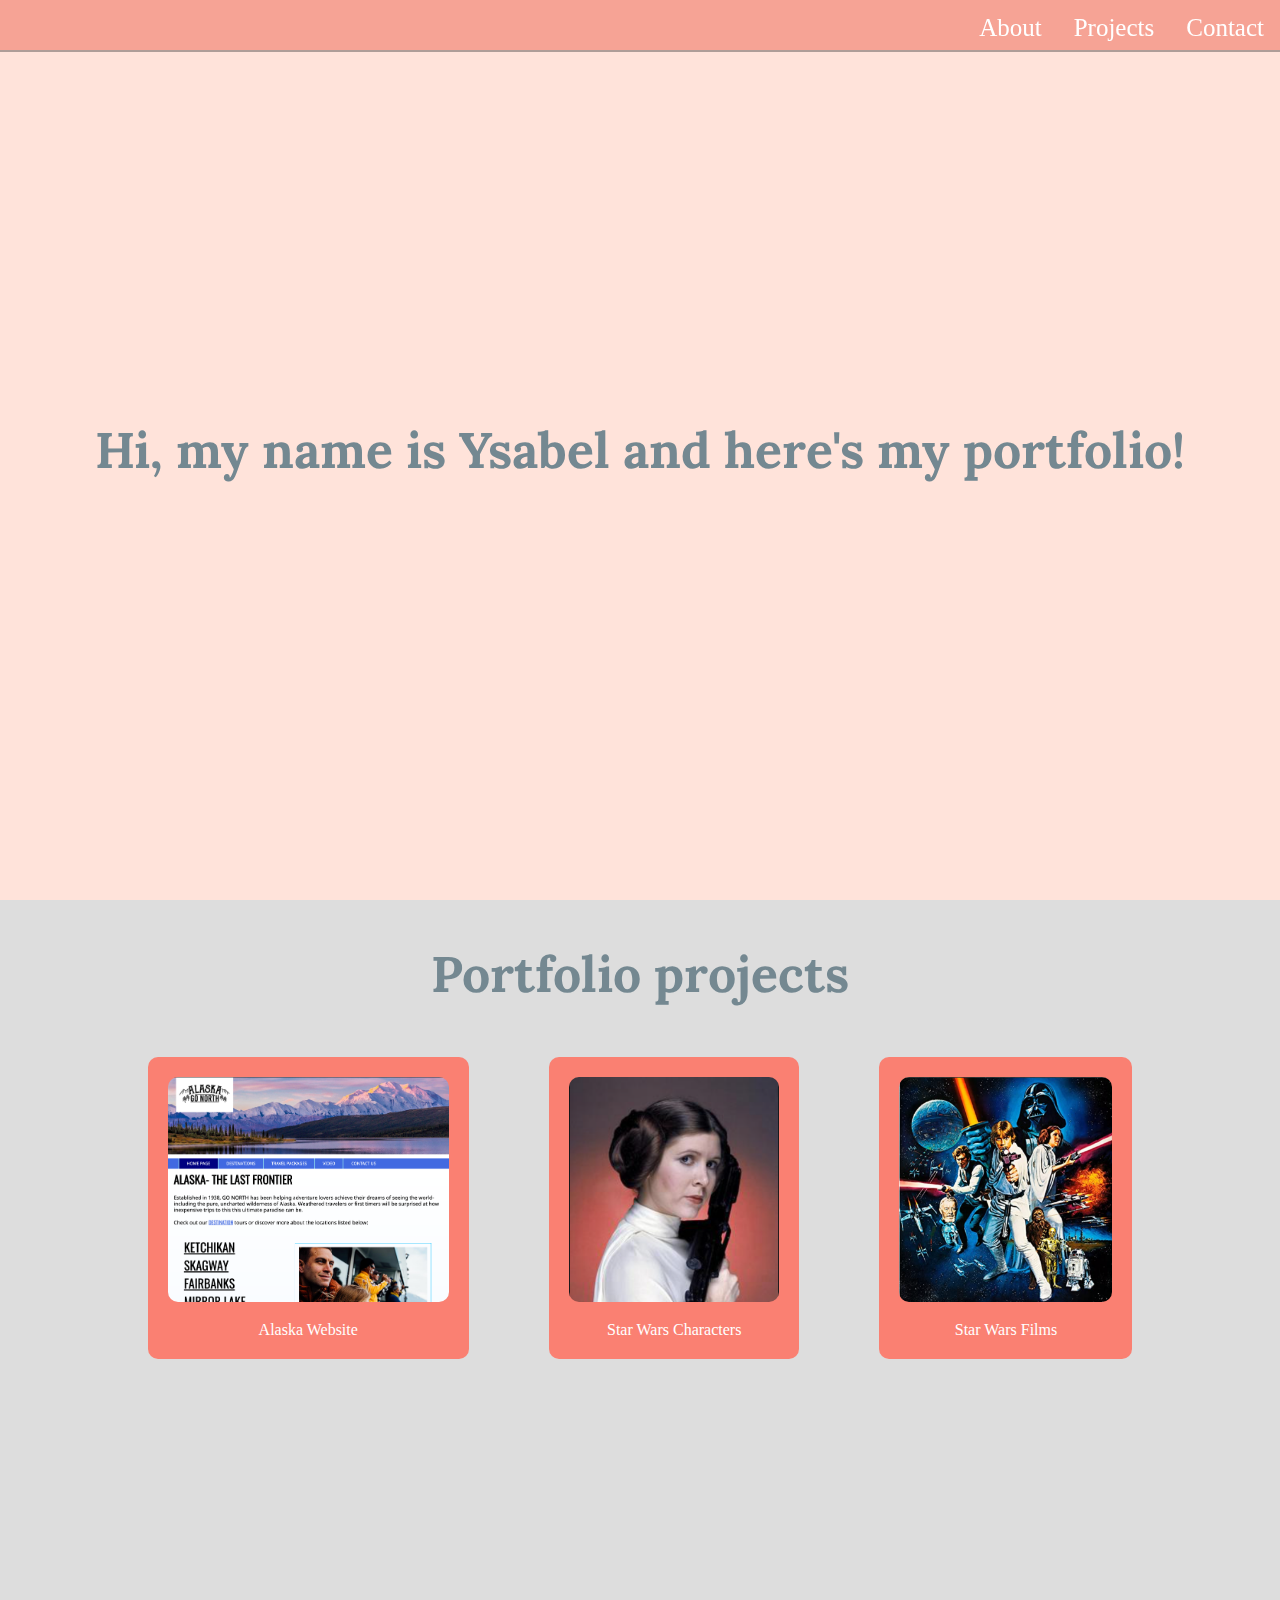
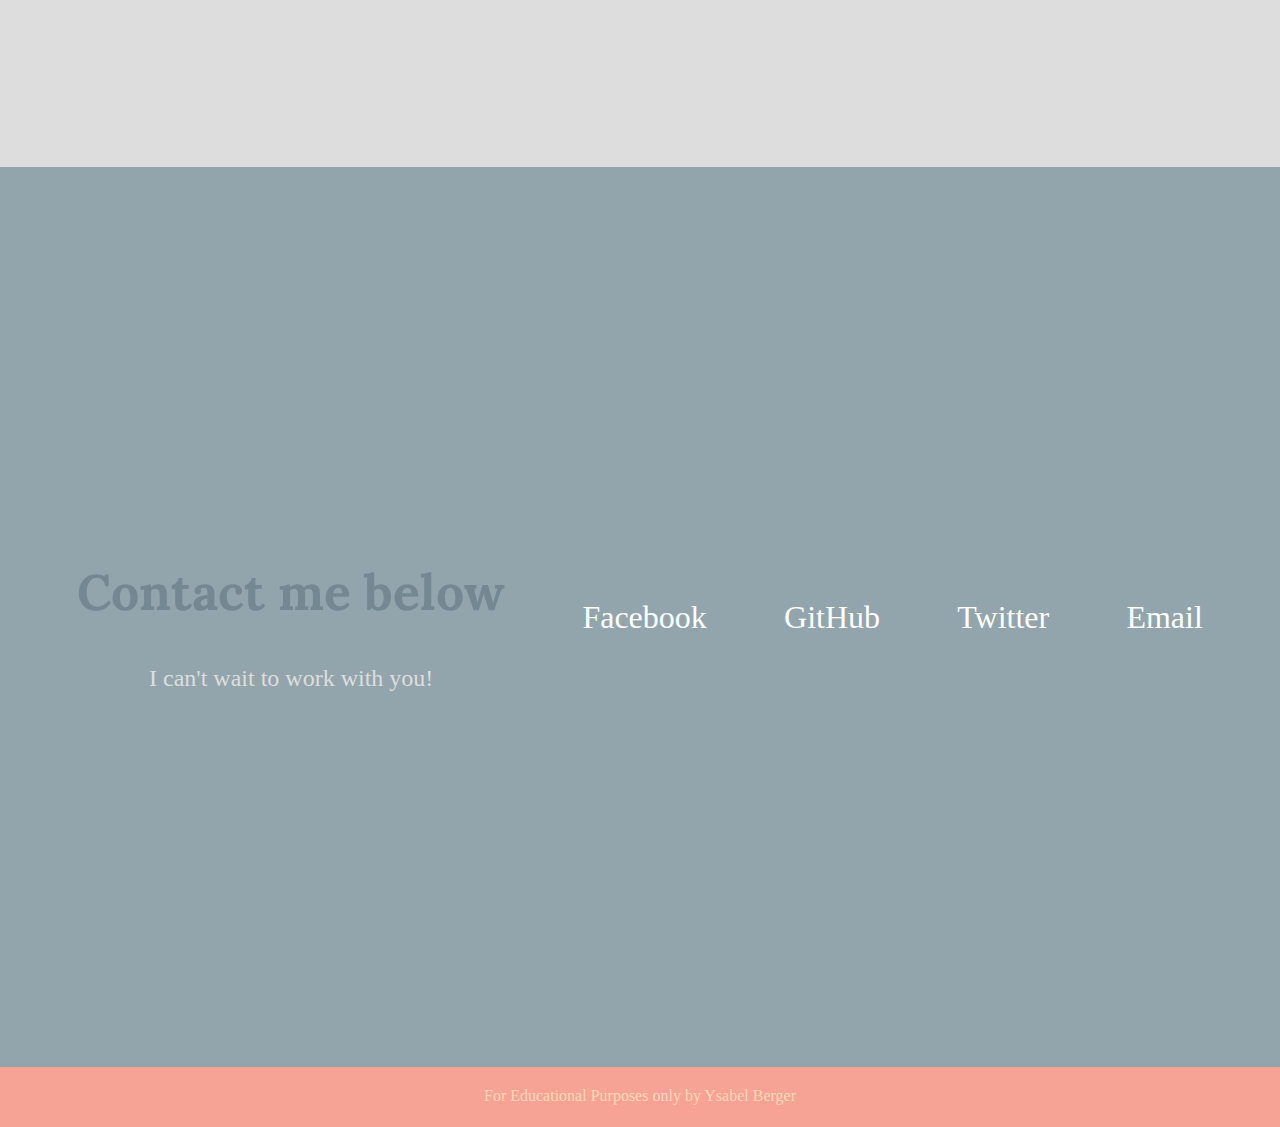
==== index.html @ 7f7188ee "commit" ====
<!DOCTYPE html>
<html lang="eng">
<head>
    <meta charset="UTF-8">
    <meta name="viewport" content="width-device-width, initial-scale=1.0">
    <title>Ysa's Personal Portfolio</title>
    <link rel="stylesheet" href="index.css">
    <link href="https://fonts.googleapis.com/css2?family=Lora:ital,wght@1,600&display=swap" rel="stylesheet">

  </head>
<body>
    <nav>
        <div id="navbar">
            <a href="#welcome-section">About</a>
            <a href="#port">Projects</a>
            <a href="#contactme">Contact</a>
          </div>
        </nav>
          
          <section id="welcome-section">
            <h1>Hi, my name is Ysabel and here's my portfolio!</h1>
          </section>

        <section id="port"><h2>Portfolio projects</h2></section>
          <div class="proj">
          <div><figure><a href="http://ysadesigns.com/index.html" target="_blank"><img src="/images/alaska.png"></a><figcaption>Alaska Website</figcaption></figure></div>
            <div><figure><a href="/star-wars-characters/char.html" target="_blank"><img src="/images/leia.png"></a><figcaption>Star Wars Characters</figcaption>
           </figure></div>
            <div><figure><a href="/star-wars-films/fil.html" target="_blank"><img src="/images/mov.png"></a><figcaption>Star Wars Films</figcaption> 
            </figure></div>
        </div>
          
<section id="contact" class="contact-section">
  <div class="contact" id="contactme">
    <div>
      <h2>Contact me below</h2>
      <p>I can't wait to work with you!</p>
    </div>
    <a
      href="https://facebook.com/freecodecamp"
      target="_blank"
      class="btn contact-details"
      ><i class="fab fa-facebook-square"></i>Facebook</a
    >
    <a
    href="https://github.com/ysaberger" target="_blank" id="profile-link"
      class="btn contact-details"
      >GitHub</a
    >
    <a
      href="https://twitter.com/freecodecamp"
      target="_blank"
      class="btn contact-details"
      >Twitter</a
    >
    <a href="mailto:example@example.com" class="btn contact-details"
      > Email</a
    >
  </div>
</section>
</body>
<footer>For Educational Purposes only by Ysabel Berger</footer>
</html>
---- index.css ----
html {
  scroll-behavior: smooth;
}
/* viewport */
@media (max-width: 75em) {
  html {
    font-size: 60%;
  }
}
/* 980px / 16px = 61.25em */
@media (max-width: 61.25em) {
  html {
    font-size: 58%;
  }
}
/* 460px / 16px = 28.75em */
@media (max-width: 28.75em) {
  html {
    font-size: 55%;
  }
}
/* navbar jazz */
#navbar {
    background-color: #F6A395;
    display: flex;
    justify-content: flex-end;
    z-index:1;
    box-shadow: 0 2px 0 rgba(53, 53, 53, 0.4);
    width: 100%;
    height:50px;
    position: fixed;
   top: 0px;
   padding-right: 3em;
  }
  
  #navbar a {
    color: #ffff;
    padding: 14px 16px;
    text-decoration: none;
    font-size: 25px;
  font-family: Montserrat;
  }
  
  #navbar a:hover {
    background-color: #ddd;
    color: #748891;
  }
  
  /* body */
  body {
    background-color: #FFE3DA;
  font-family: Montserrat;
  }
  

  h1, h2 {
  font-family: 'Lora', serif;
  font-size: 50px;
  color: #748891;
  text-align: center;
  }
  
  h3 {
    font-family: 'Lora', serif;
    font-size: 50px;
    color: antiquewhite;
    text-align: center;
  }
   /* welcome section */
   #welcome-section {
    display: flex;
    justify-content: center;
    align-items: center;
    flex-wrap: wrap;
    width: 100%;
    height: 100vh;
  }

  #port {
    display: flex;
    flex-direction: row;
    background-color: #ddd;
    justify-content: center;
  }
  
  body { 
  padding: 0px;
  margin: 0px;
  }
  
  p {
    text-align: center;
    font-size: 1.5em;
  }

  .proj{
  display: flex;
  flex-direction: row;
  background-color: #ddd;
  justify-content: center;
  width: 100%;
  height: 80vh;
  }

  
  figure {
    background: salmon;
    padding: 20px;
    margin: 10px 40px 10px 40px;
    border-radius: 10px;
  }

  img {
   height: 25vh;
   border-radius: 10px;
   justify-content: center;
  }
  
    figcaption {
    max-width: 400px;
    text-align: center;
    color: white;
    padding-top: 15px;
    position: relative;
    }
  
    /* might use later 
       top: -20px;
       */

  /* contact section */
  .contact {
    display: flex;
    justify-content: space-evenly;
    align-items: center;
    width: 100%;
    height: 100vh;
    flex-wrap: wrap;
  background-color: #93A5AC;
  color: #ddd;
  font-family: Montserrat;
  }
  
  #contactme a {
    font-size: 2rem;
    /* text-shadow: 2px 2px 1px #1f1f1f; */
    transition: transform 0.3s ease-out;
    text-decoration: none;
    color:white
  }
  
  #contactme a:hover {
    transform: translateY(8px);
  }
  
  /* footer */
  footer {
  background-color: #F6A395;
    color: #ffd7b9;
    text-align: center;
    padding-top: 20px;
    height: 40px;
    }
    
    footer p {
    font-size: .8em;}
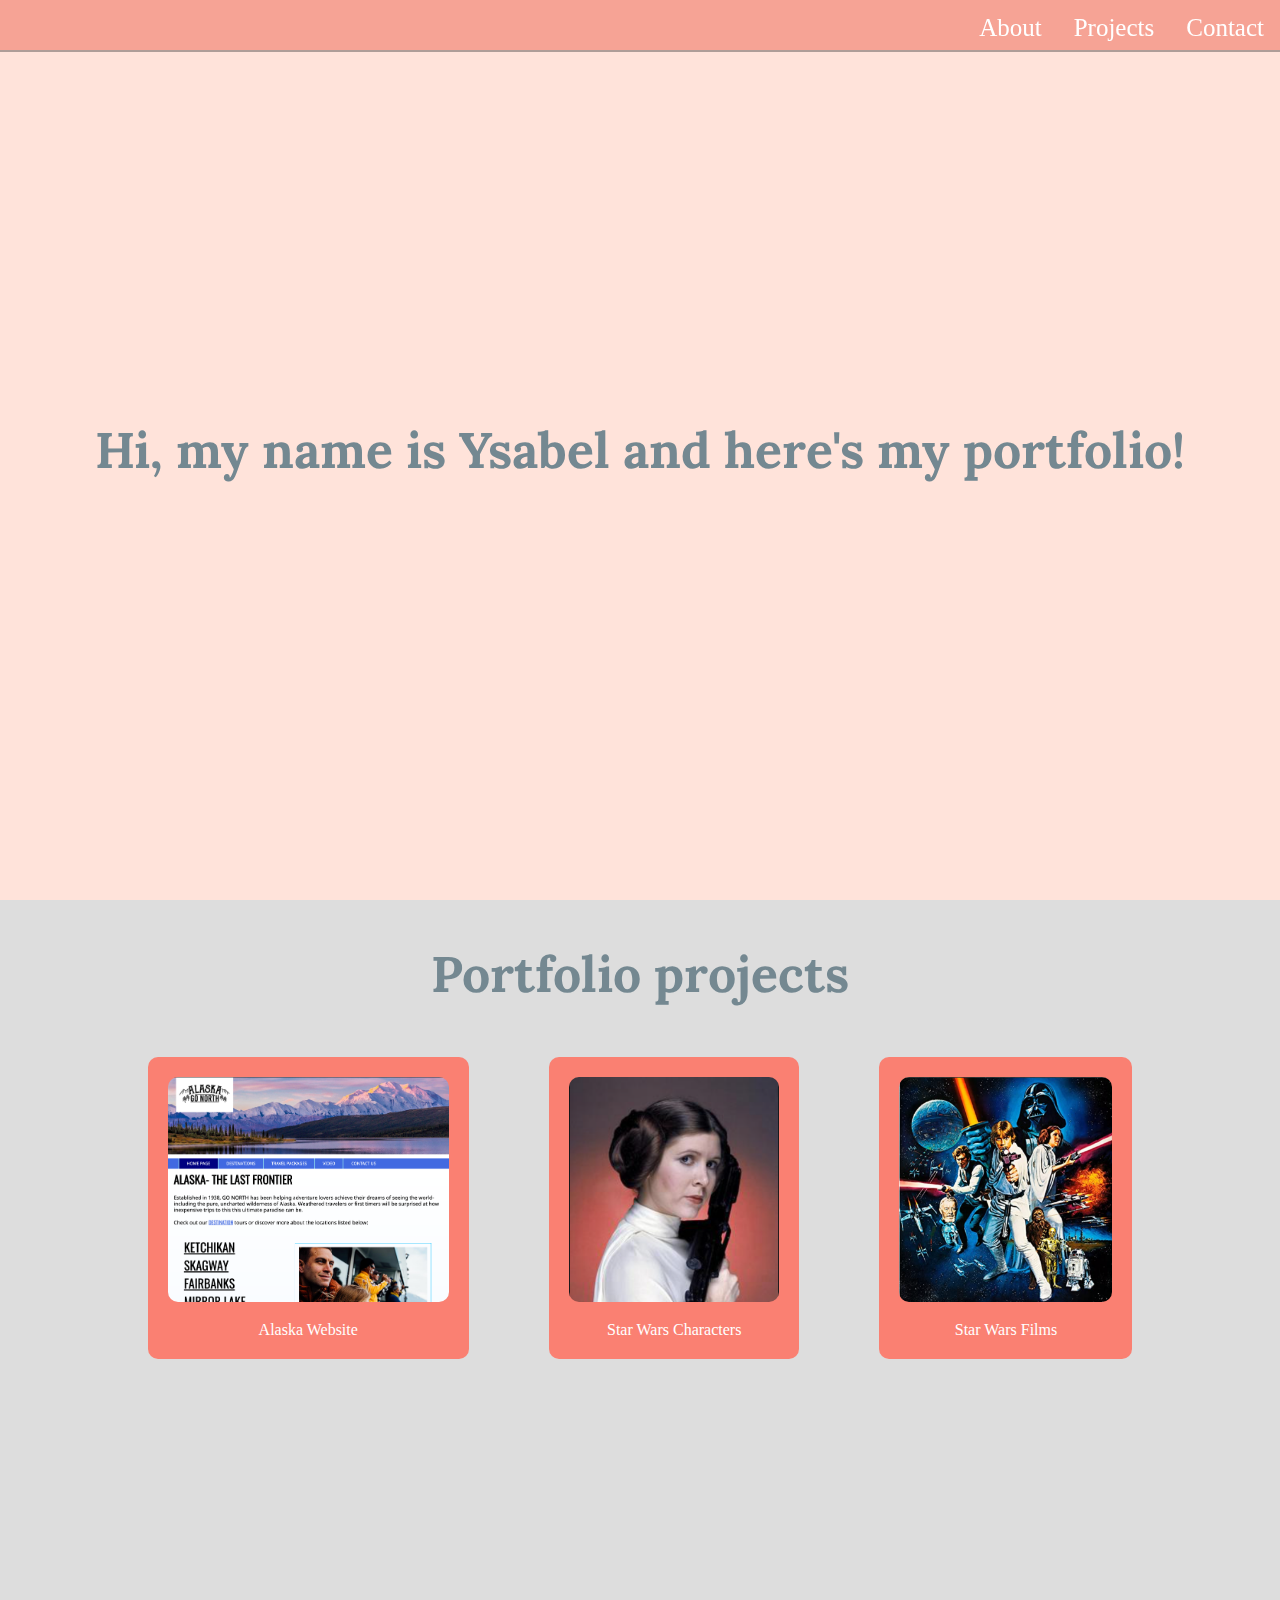
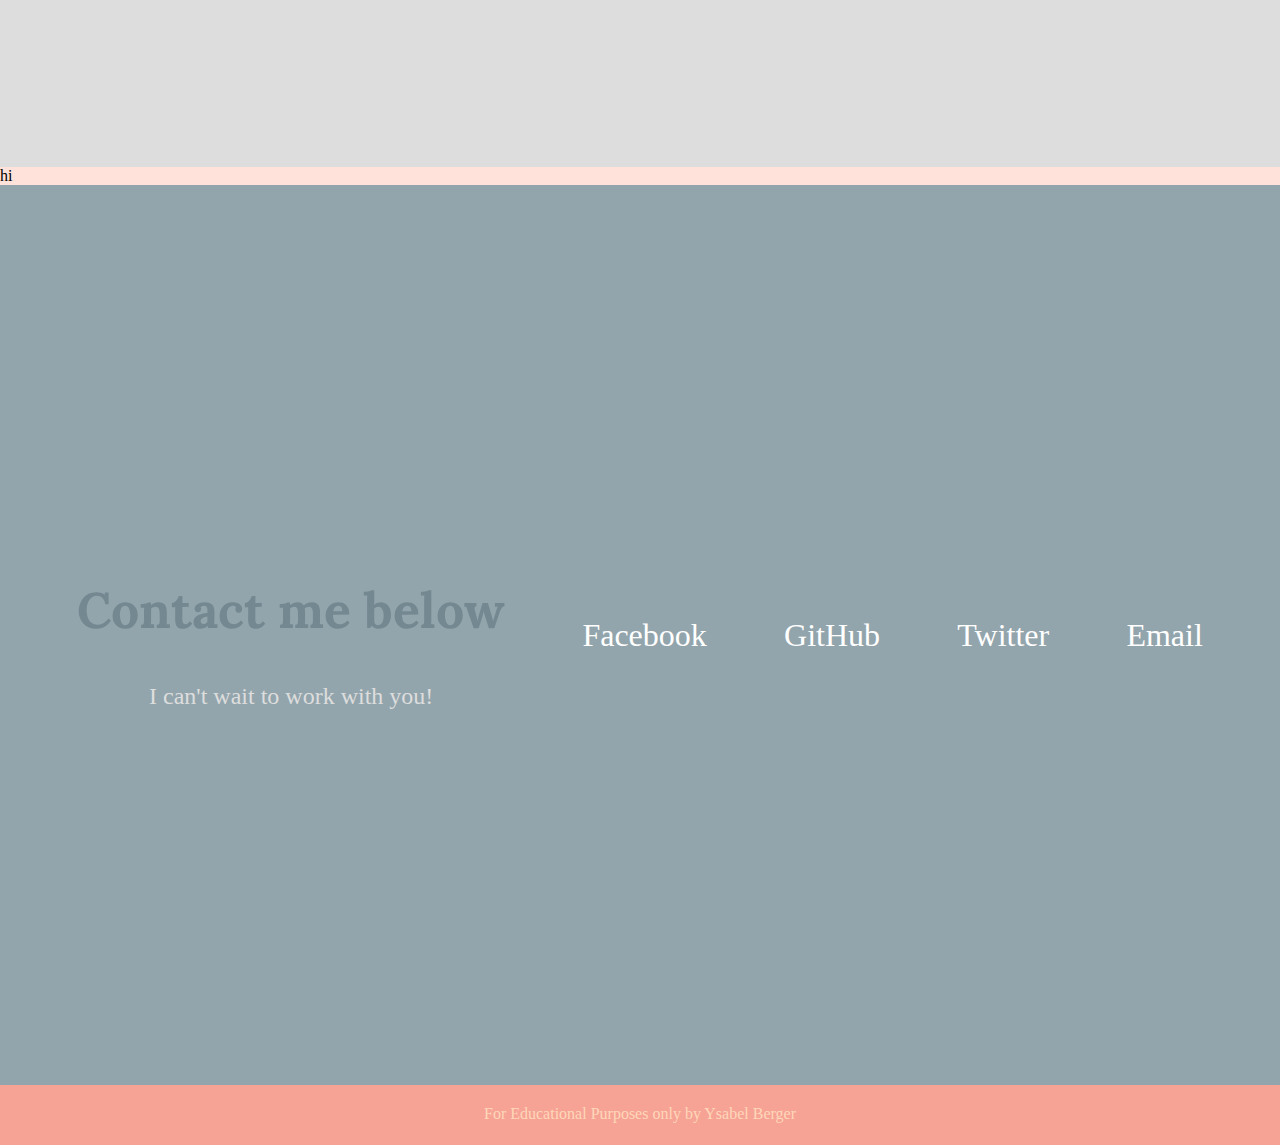
==== commit 7caf075a: "commit" ====
--- a/index.html
+++ b/index.html
@@ -28,8 +28,8 @@
            </figure></div>
             <div><figure><a href="/star-wars-films/fil.html" target="_blank"><img src="/images/mov.png"></a><figcaption>Star Wars Films</figcaption> 
             </figure></div>
-        </div>
-          
+          </div>
+          <div>hi</div>
 <section id="contact" class="contact-section">
   <div class="contact" id="contactme">
     <div>
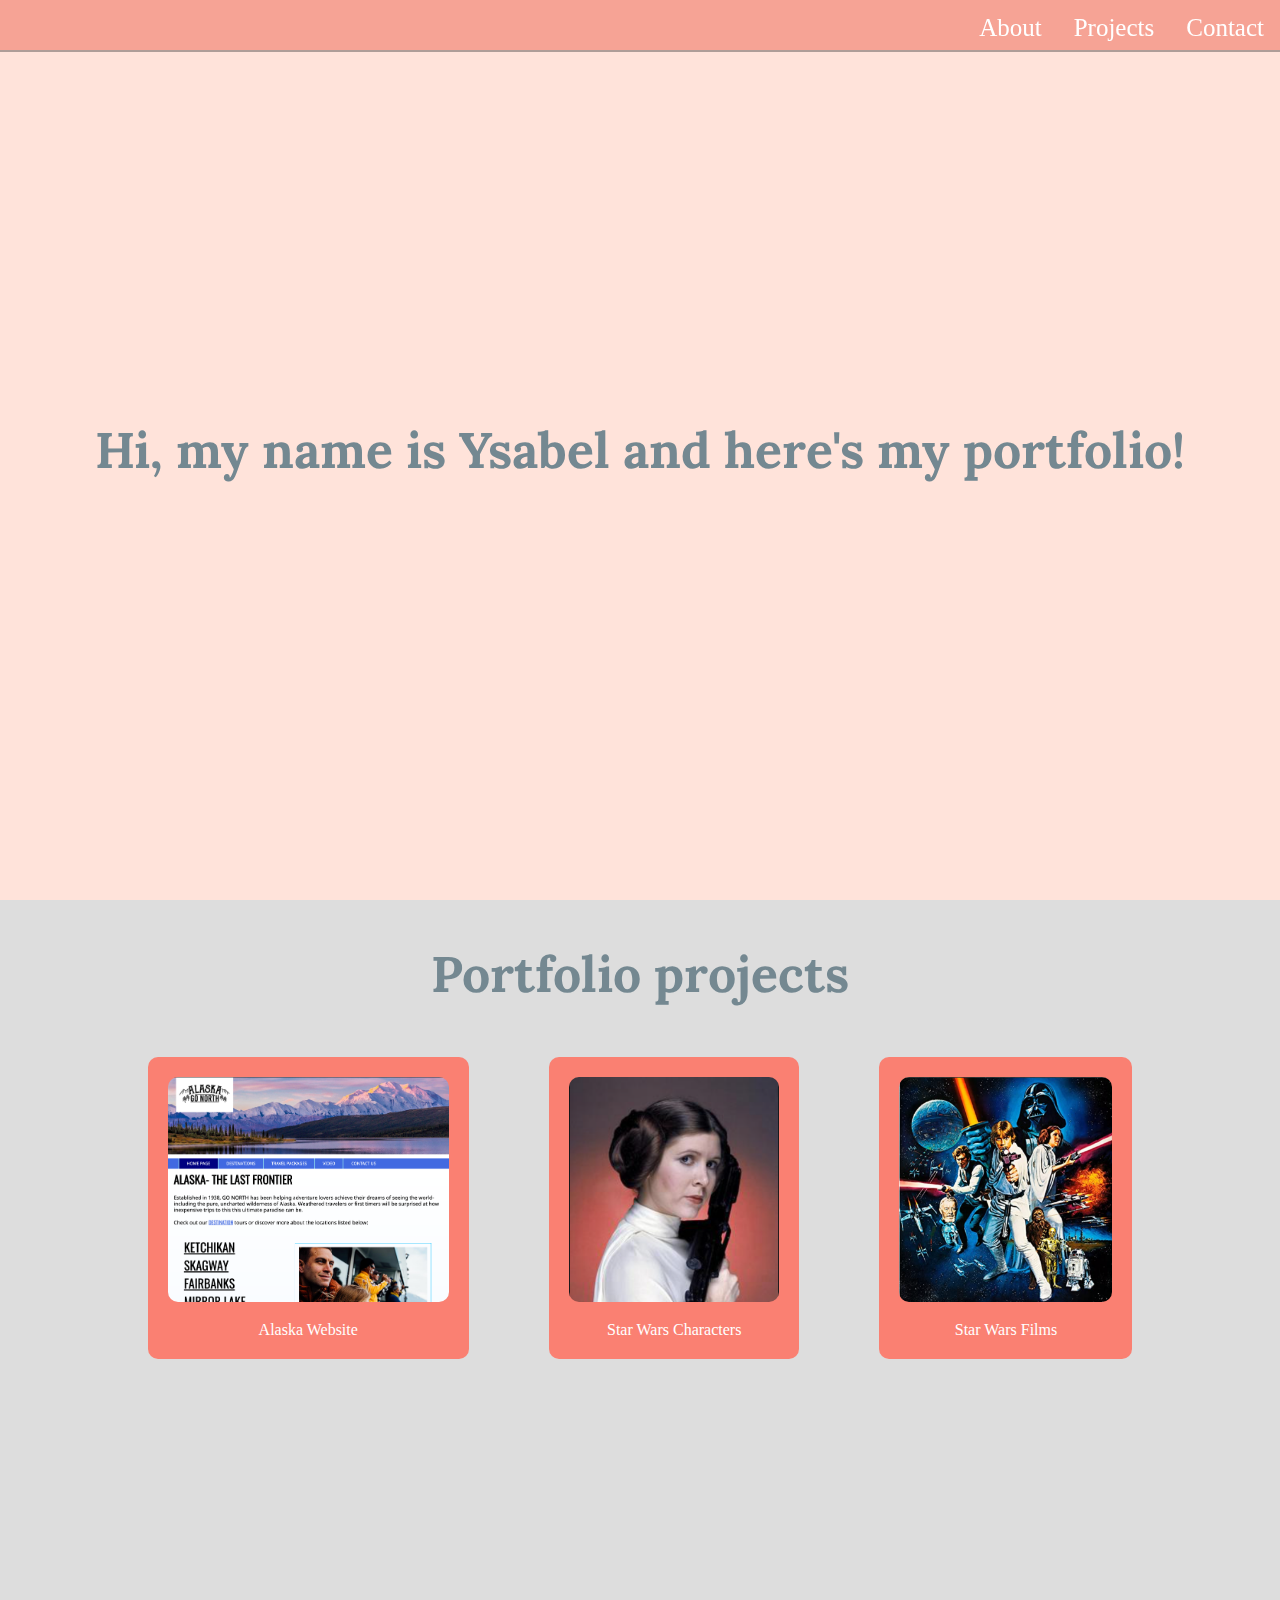
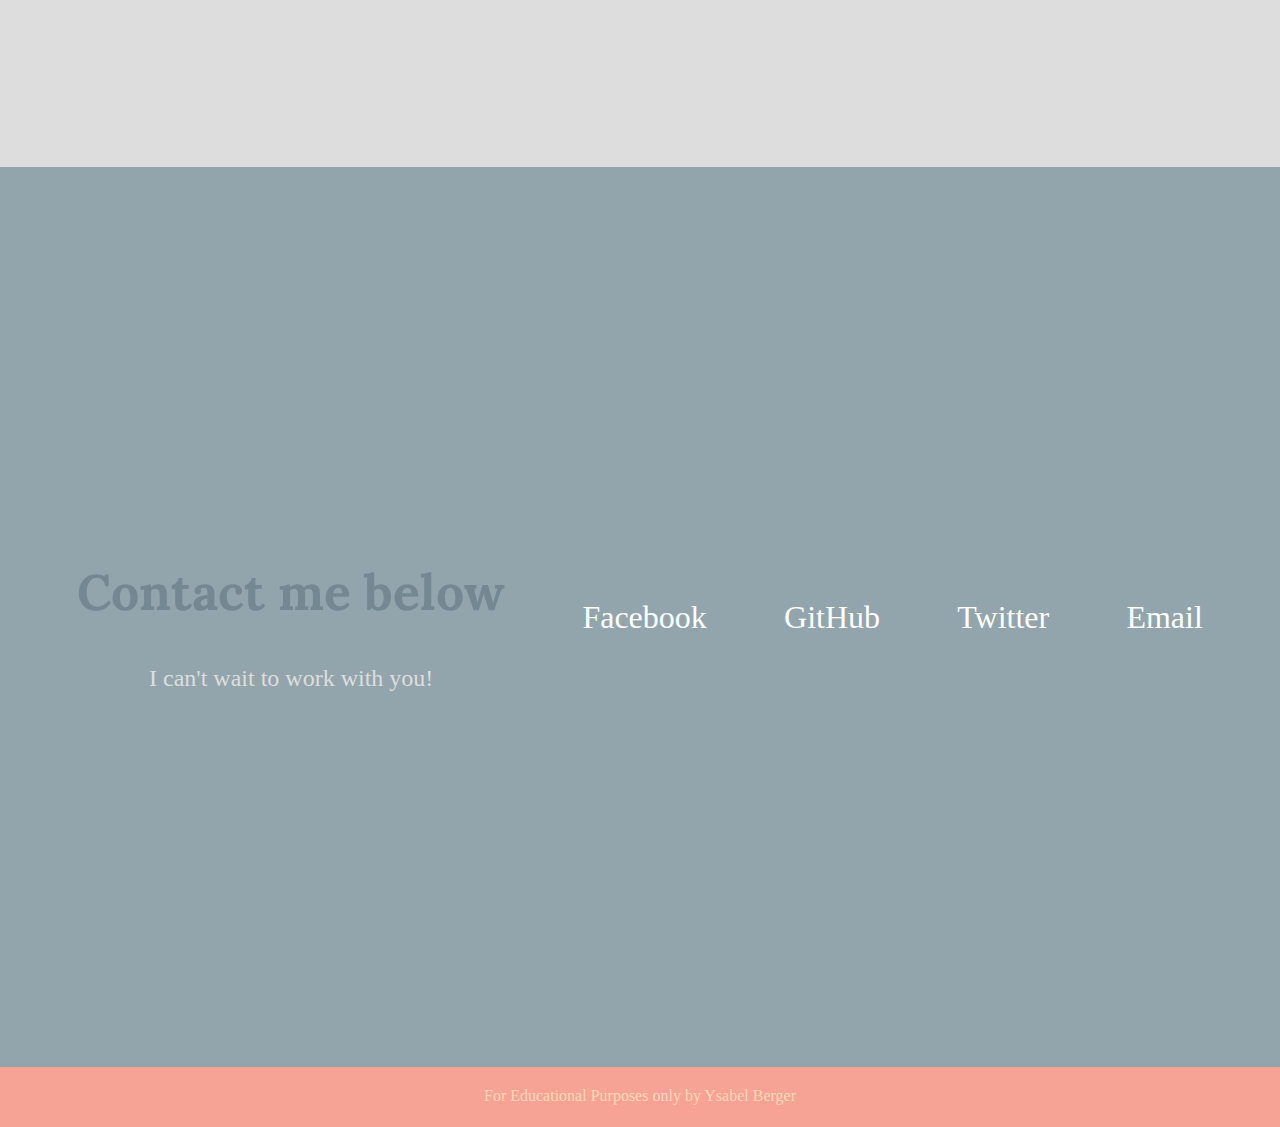
==== commit c3b382b9: "commit" ====
--- a/index.html
+++ b/index.html
@@ -29,7 +29,6 @@
             <div><figure><a href="/star-wars-films/fil.html" target="_blank"><img src="/images/mov.png"></a><figcaption>Star Wars Films</figcaption> 
             </figure></div>
           </div>
-          <div>hi</div>
 <section id="contact" class="contact-section">
   <div class="contact" id="contactme">
     <div>
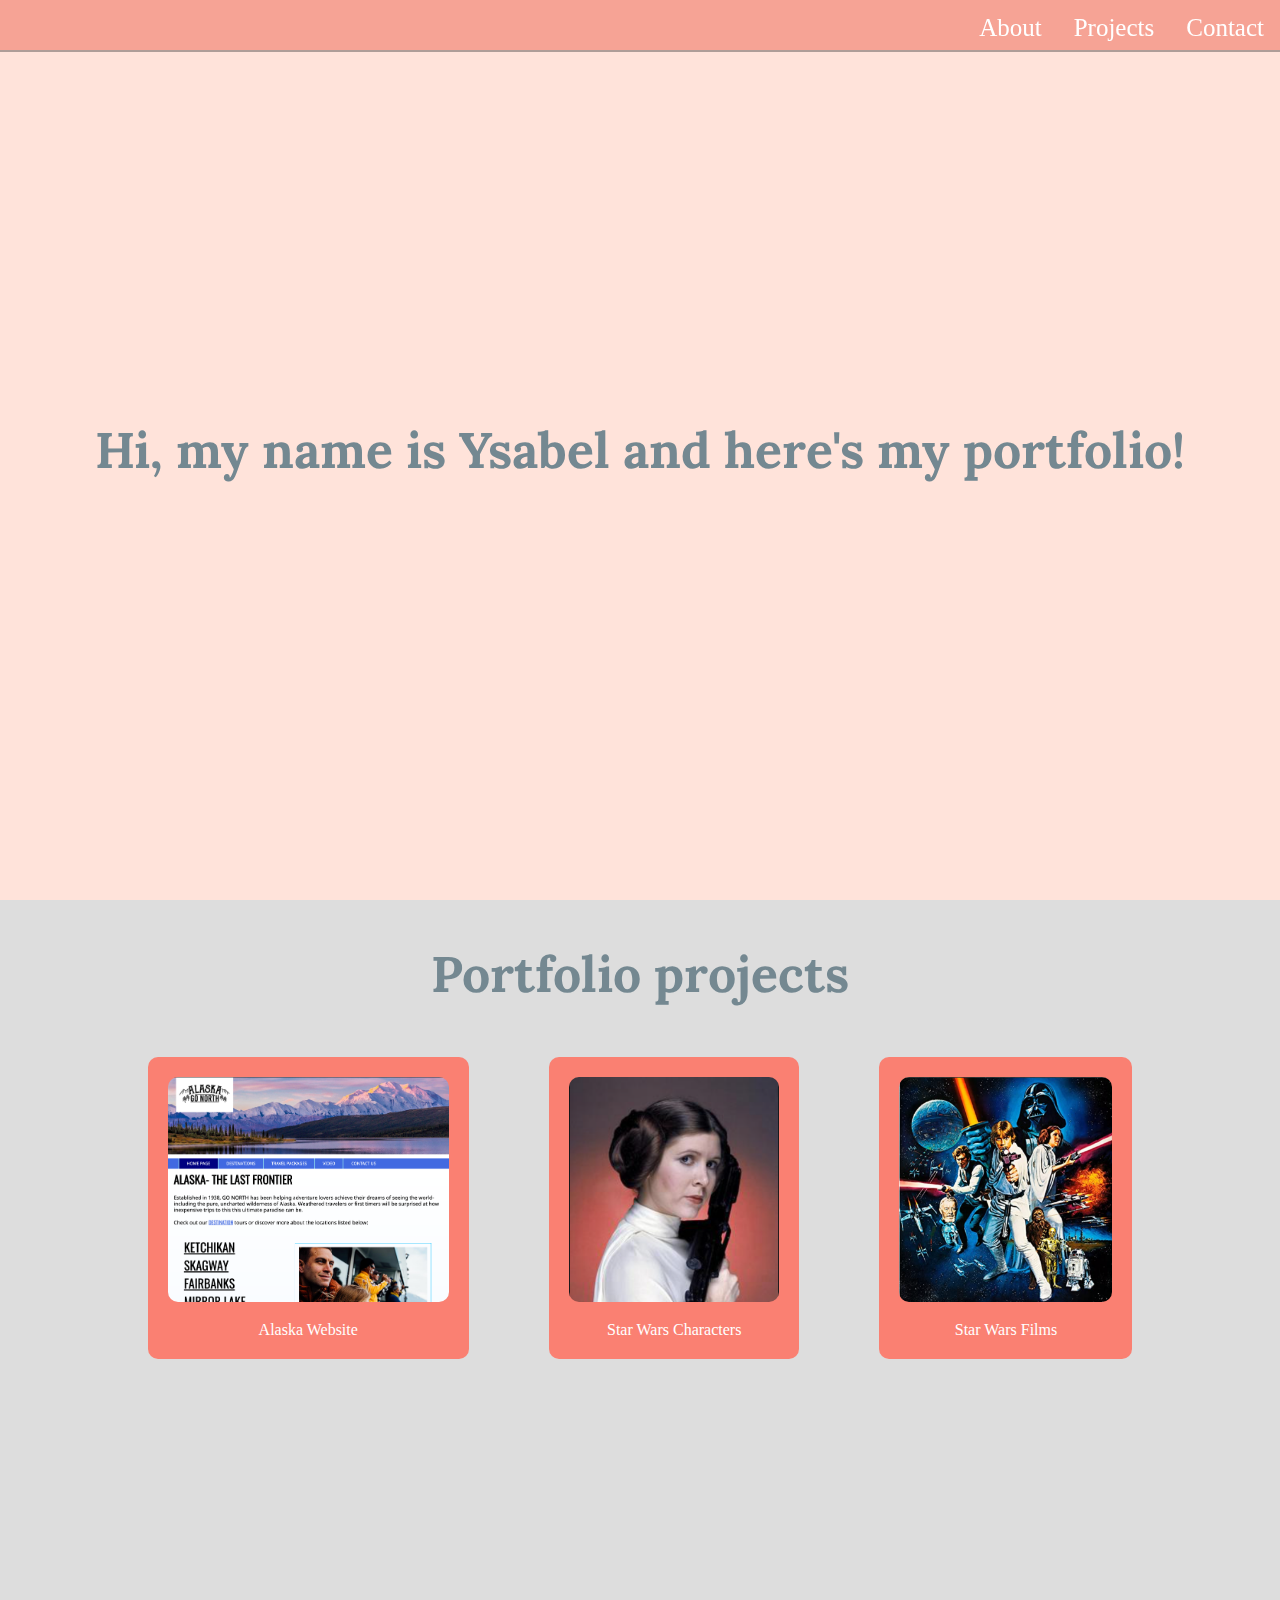
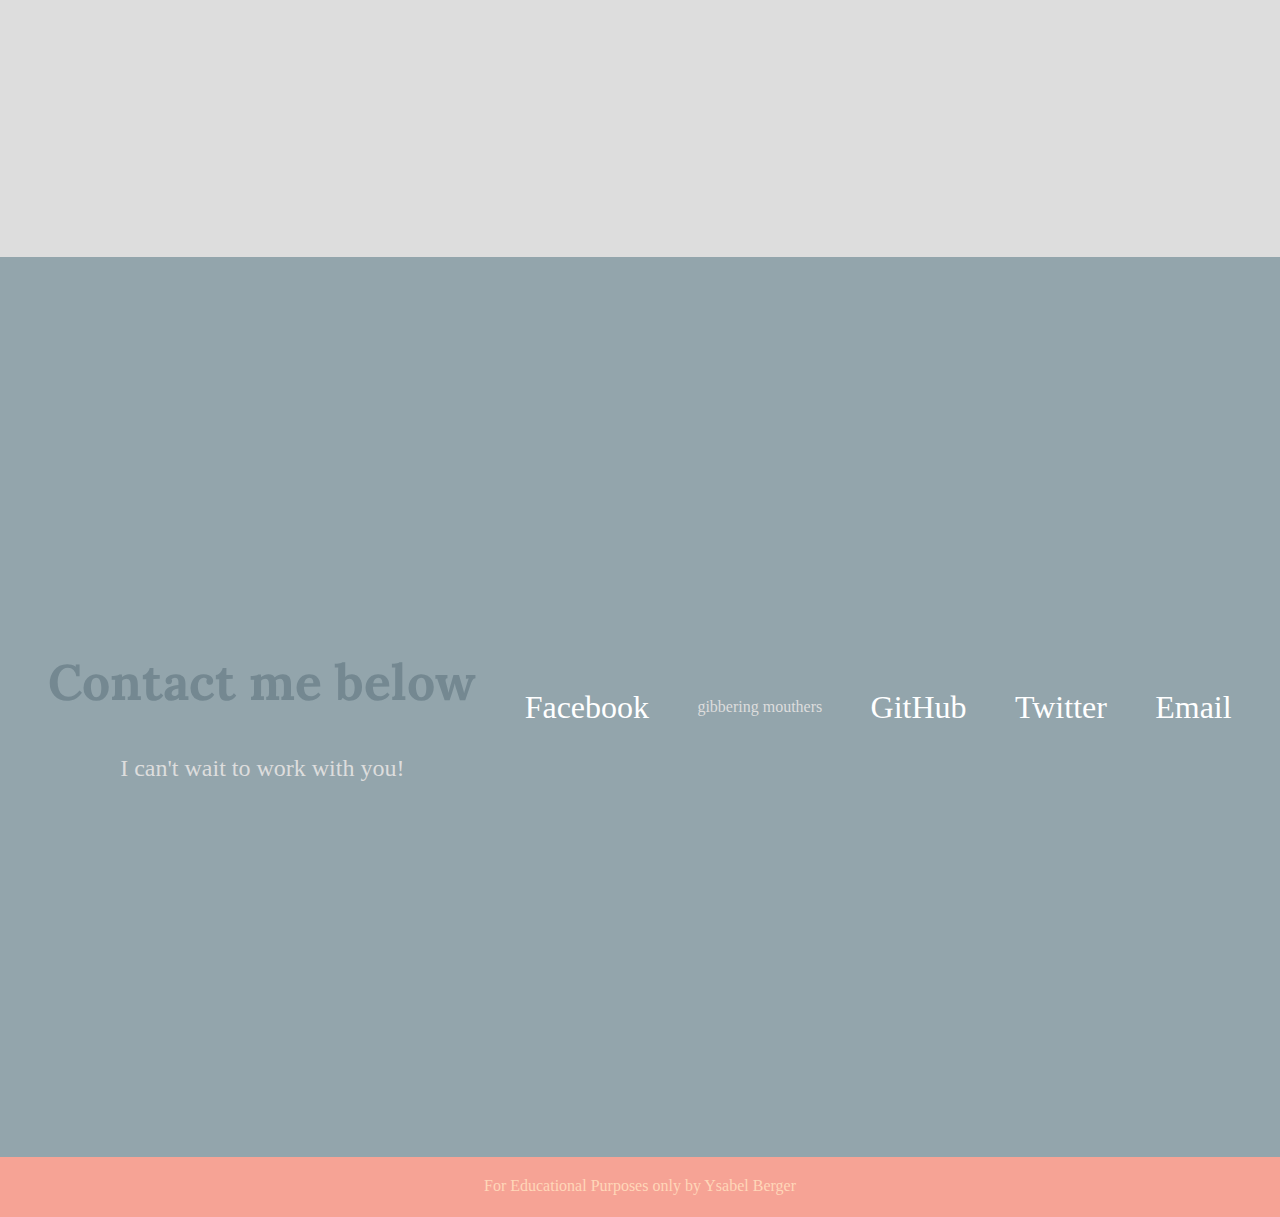
==== commit 130f8445: "commit" ====
--- a/index.html
+++ b/index.html
@@ -40,7 +40,7 @@
       target="_blank"
       class="btn contact-details"
       ><i class="fab fa-facebook-square"></i>Facebook</a
-    >
+    ><div>gibbering mouthers</div>
     <a
     href="https://github.com/ysaberger" target="_blank" id="profile-link"
       class="btn contact-details"
--- a/index.css
+++ b/index.css
@@ -99,7 +99,7 @@
   background-color: #ddd;
   justify-content: center;
   width: 100%;
-  height: 80vh;
+  height: 90vh;
   }
 
   
@@ -108,6 +108,7 @@
     padding: 20px;
     margin: 10px 40px 10px 40px;
     border-radius: 10px;
+    justify-content: center;
   }
 
   img {
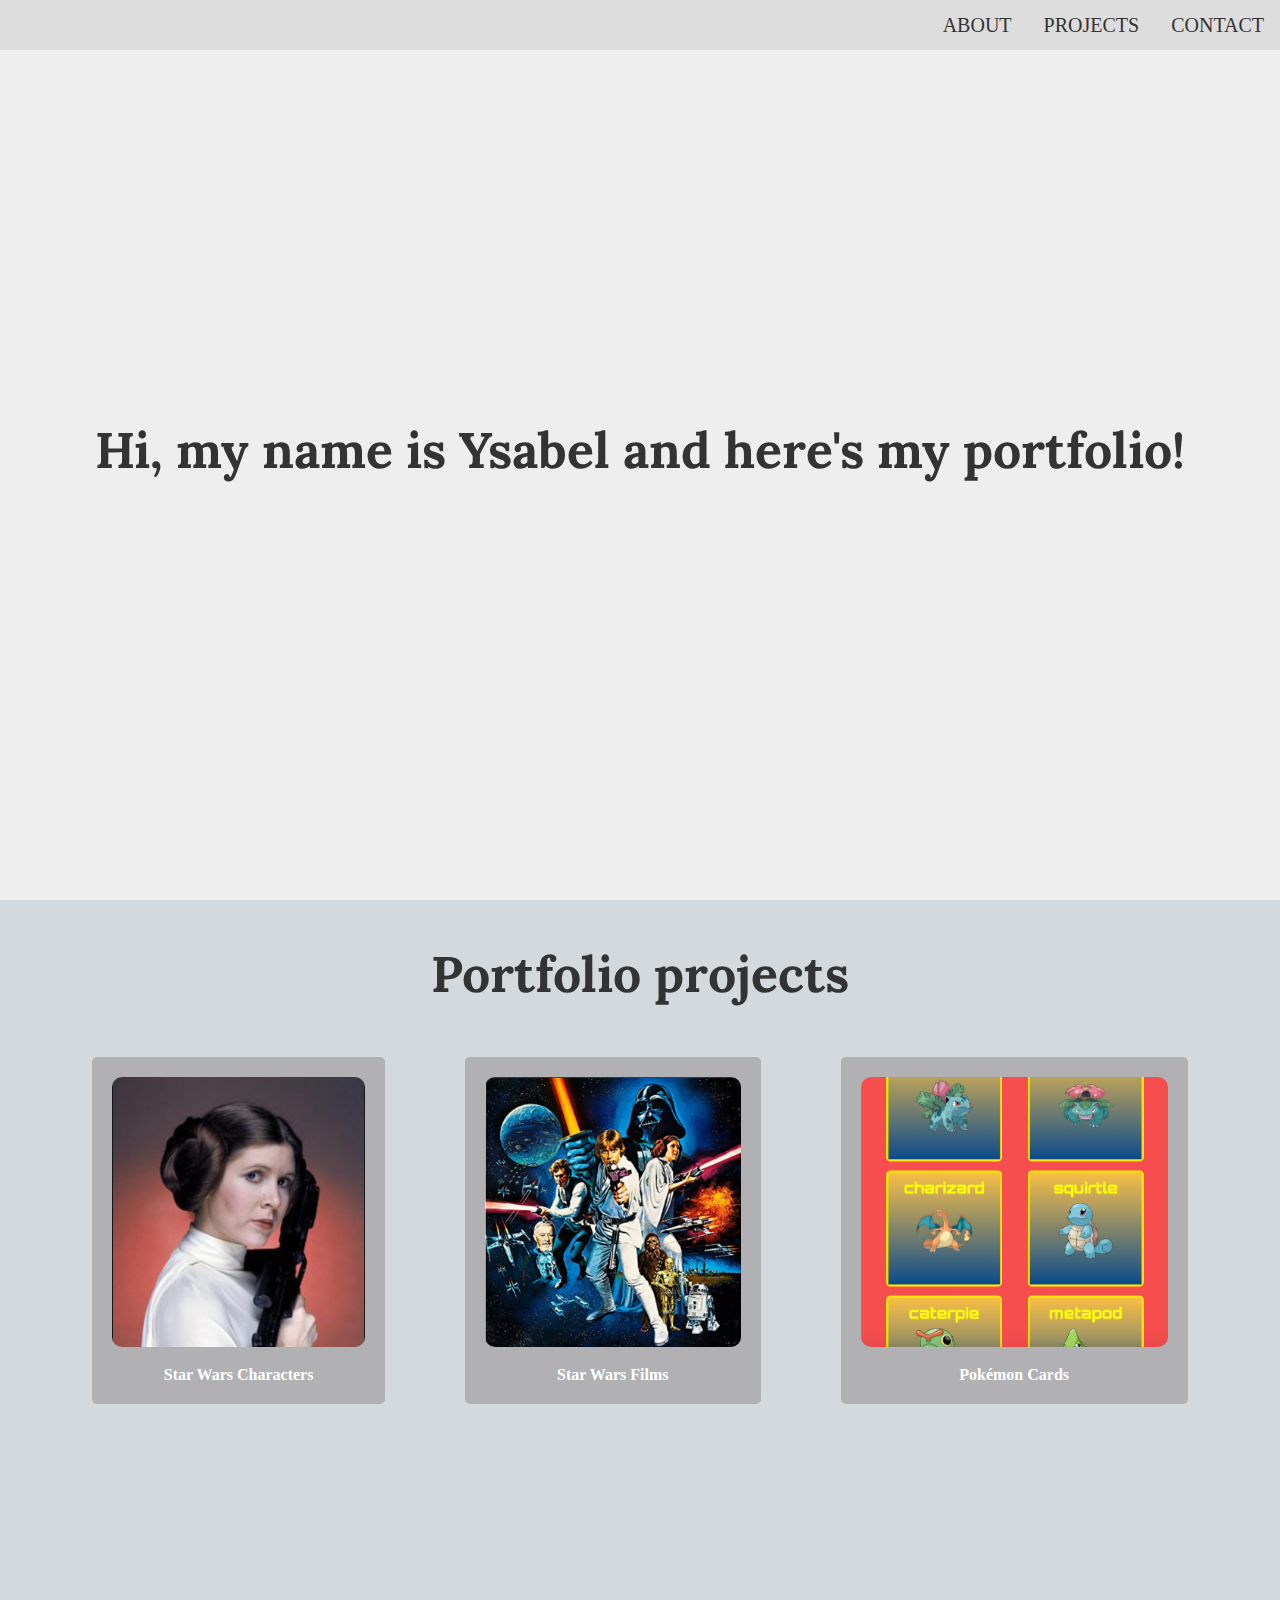
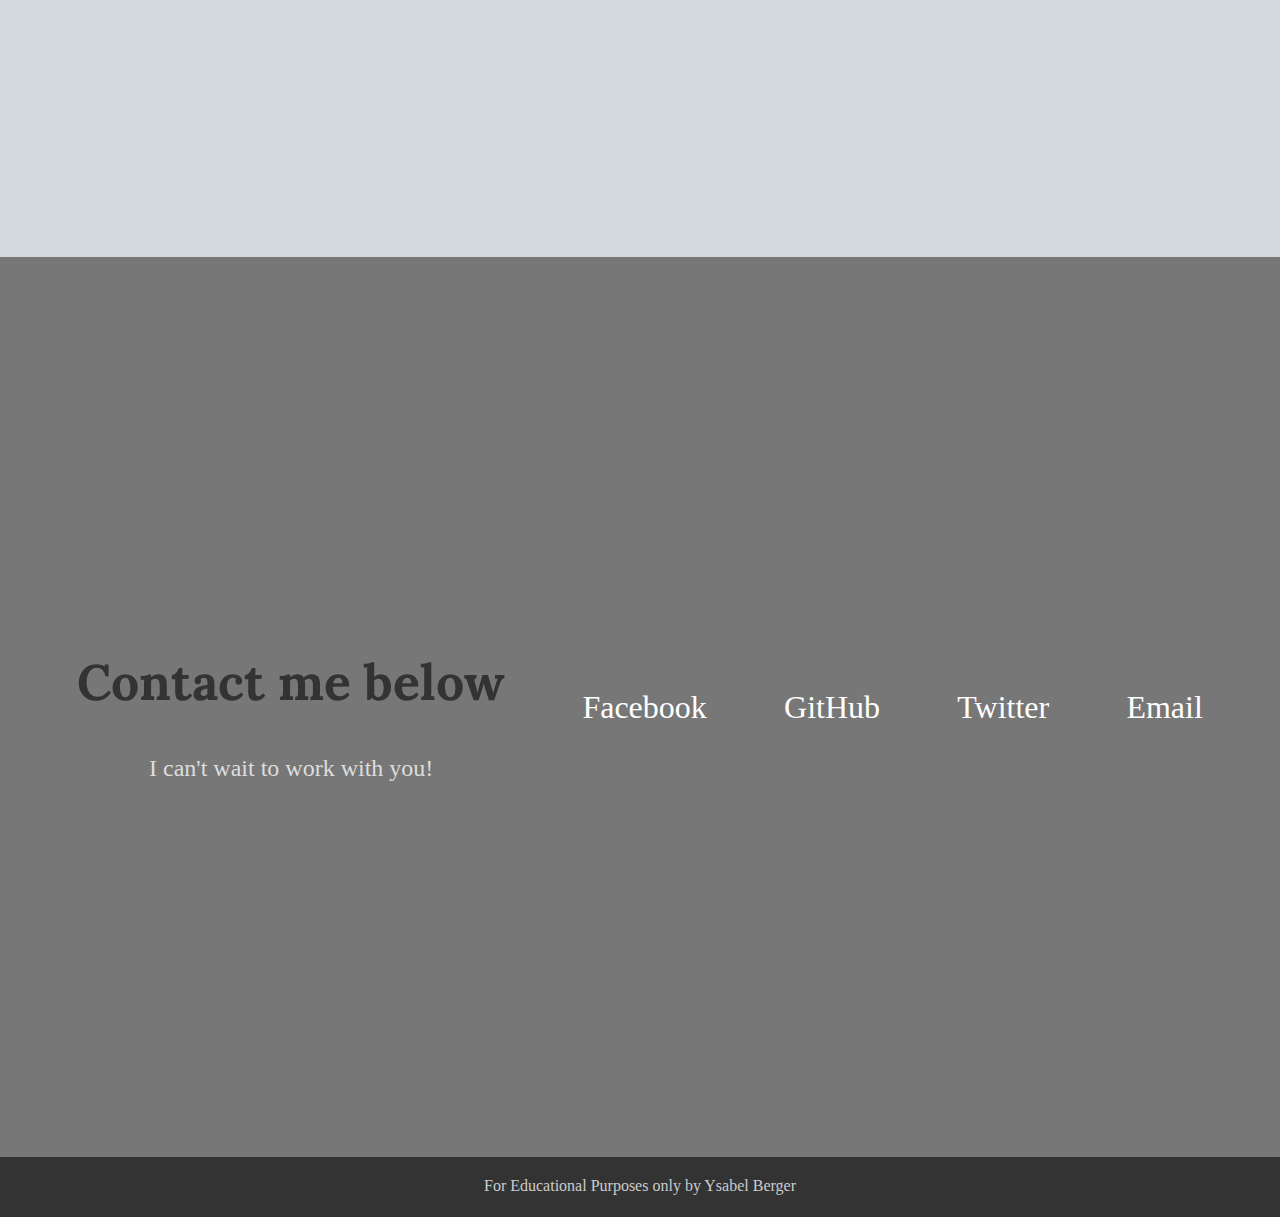
==== commit 9a384212: "commit" ====
--- a/index.html
+++ b/index.html
@@ -20,14 +20,13 @@
           <section id="welcome-section">
             <h1>Hi, my name is Ysabel and here's my portfolio!</h1>
           </section>
-
         <section id="port"><h2>Portfolio projects</h2></section>
           <div class="proj">
-          <div><figure><a href="http://ysadesigns.com/index.html" target="_blank"><img src="/images/alaska.png"></a><figcaption>Alaska Website</figcaption></figure></div>
             <div><figure><a href="/star-wars-characters/char.html" target="_blank"><img src="/images/leia.png"></a><figcaption>Star Wars Characters</figcaption>
            </figure></div>
             <div><figure><a href="/star-wars-films/fil.html" target="_blank"><img src="/images/mov.png"></a><figcaption>Star Wars Films</figcaption> 
             </figure></div>
+            <div><figure><a href="/pokemon/index.html" target="_blank"><img src="/images/pokegrid.png"></a><figcaption>Pokémon Cards</figcaption></figure></div>
           </div>
 <section id="contact" class="contact-section">
   <div class="contact" id="contactme">
@@ -40,7 +39,7 @@
       target="_blank"
       class="btn contact-details"
       ><i class="fab fa-facebook-square"></i>Facebook</a
-    ><div>gibbering mouthers</div>
+    >
     <a
     href="https://github.com/ysaberger" target="_blank" id="profile-link"
       class="btn contact-details"
--- a/index.css
+++ b/index.css
@@ -21,11 +21,10 @@
 }
 /* navbar jazz */
 #navbar {
-    background-color: #F6A395;
+    background-color: #ddd;
     display: flex;
     justify-content: flex-end;
     z-index:1;
-    box-shadow: 0 2px 0 rgba(53, 53, 53, 0.4);
     width: 100%;
     height:50px;
     position: fixed;
@@ -34,29 +33,29 @@
   }
   
   #navbar a {
-    color: #ffff;
+    color: #333333;
     padding: 14px 16px;
     text-decoration: none;
-    font-size: 25px;
-  font-family: Montserrat;
+    text-transform: uppercase;
+    font-size: 20px;
   }
   
   #navbar a:hover {
-    background-color: #ddd;
+    background-color: whitesmoke;
     color: #748891;
   }
   
   /* body */
   body {
-    background-color: #FFE3DA;
   font-family: Montserrat;
+  font-size: 1em;
   }
   
 
   h1, h2 {
   font-family: 'Lora', serif;
   font-size: 50px;
-  color: #748891;
+  color: #333333;
   text-align: center;
   }
   
@@ -66,6 +65,7 @@
     color: antiquewhite;
     text-align: center;
   }
+
    /* welcome section */
    #welcome-section {
     display: flex;
@@ -74,13 +74,15 @@
     flex-wrap: wrap;
     width: 100%;
     height: 100vh;
+    background-color: #EEEEEE;
   }
 
   #port {
     display: flex;
     flex-direction: row;
-    background-color: #ddd;
+    background-color: #d4d9dd;
     justify-content: center;
+    color: #f7efed;
   }
   
   body { 
@@ -96,7 +98,7 @@
   .proj{
   display: flex;
   flex-direction: row;
-  background-color: #ddd;
+  background-color: #d4d9dd;
   justify-content: center;
   width: 100%;
   height: 90vh;
@@ -104,25 +106,26 @@
 
   
   figure {
-    background: salmon;
+    background-color: #b1b1b3;
     padding: 20px;
     margin: 10px 40px 10px 40px;
-    border-radius: 10px;
+    border-radius: 5px;
     justify-content: center;
   }
 
   img {
-   height: 25vh;
+   height: 30vh;
    border-radius: 10px;
    justify-content: center;
   }
   
     figcaption {
-    max-width: 400px;
+    max-width: 500px;
     text-align: center;
     color: white;
     padding-top: 15px;
     position: relative;
+    font-weight: bold;
     }
   
     /* might use later 
@@ -137,7 +140,7 @@
     width: 100%;
     height: 100vh;
     flex-wrap: wrap;
-  background-color: #93A5AC;
+  background-color: #777777;
   color: #ddd;
   font-family: Montserrat;
   }
@@ -156,8 +159,8 @@
   
   /* footer */
   footer {
-  background-color: #F6A395;
-    color: #ffd7b9;
+  background-color: #333333;
+    color: #cccccc;
     text-align: center;
     padding-top: 20px;
     height: 40px;
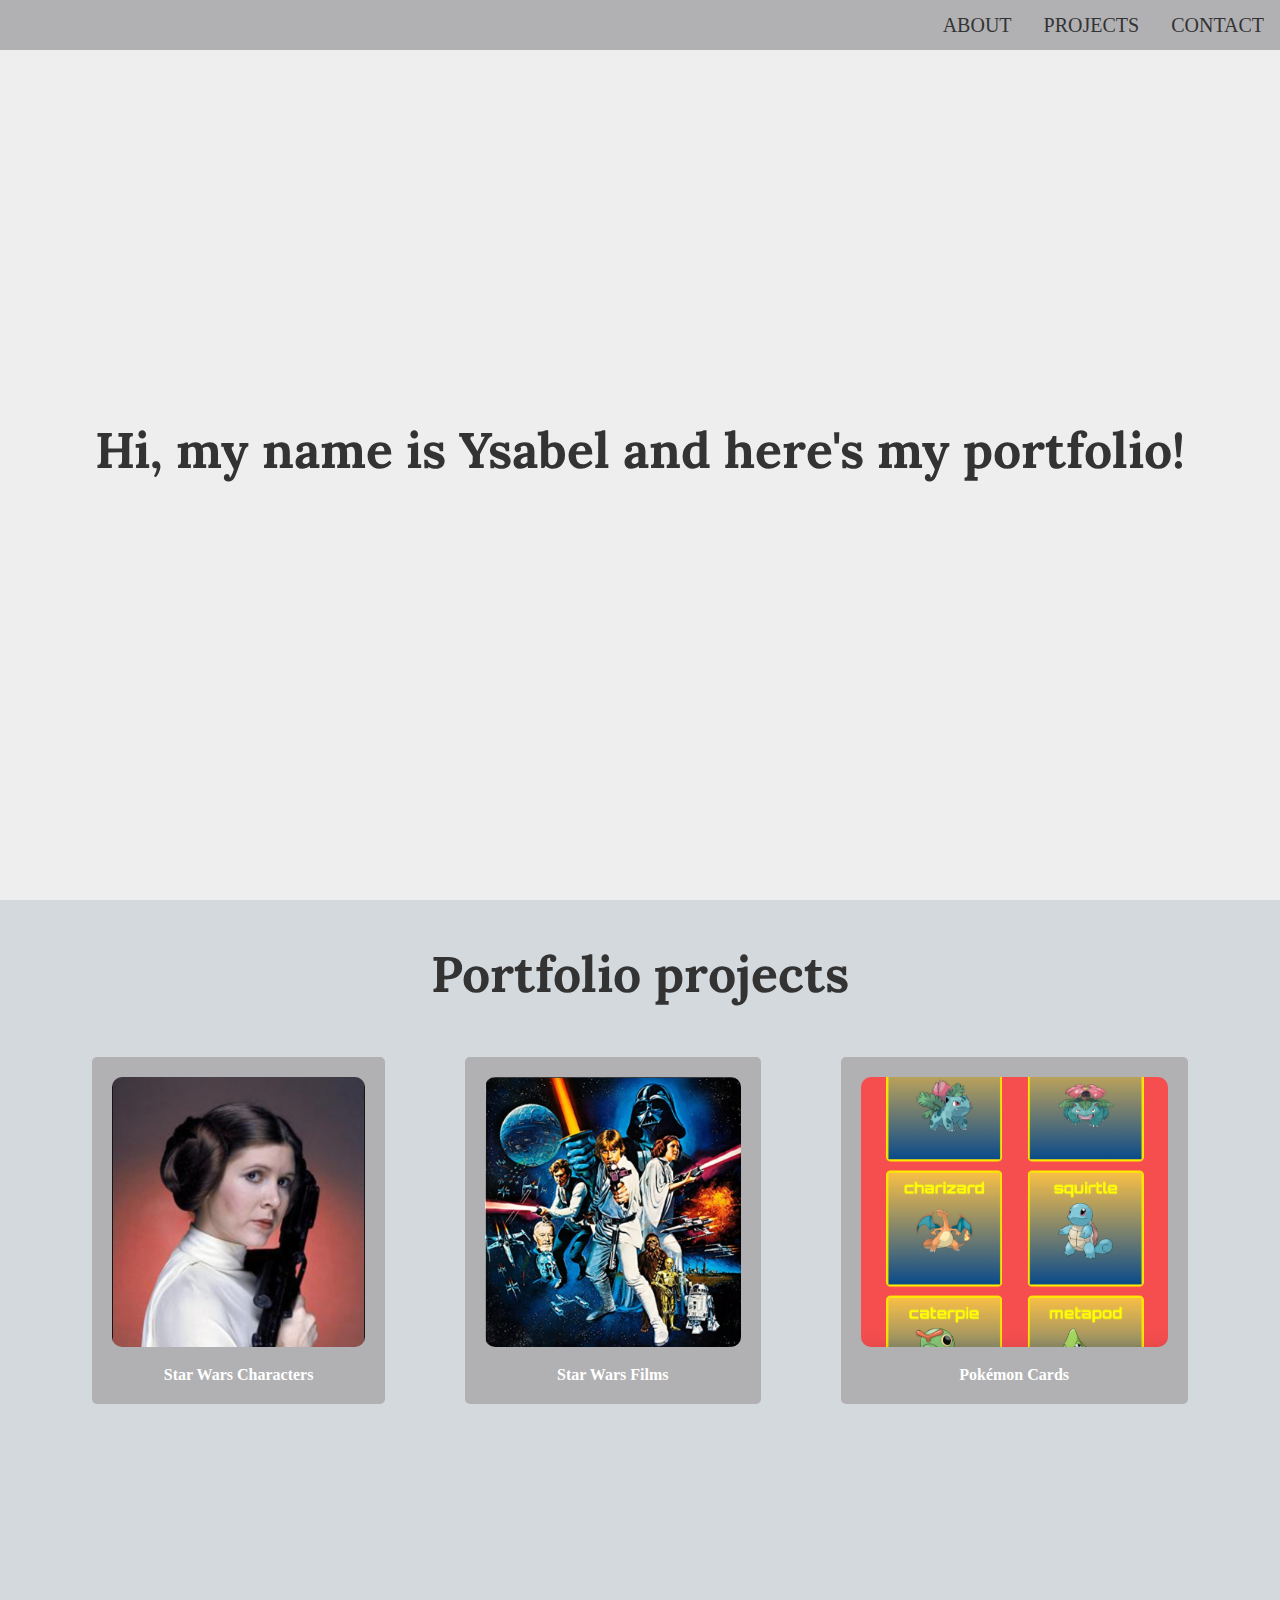
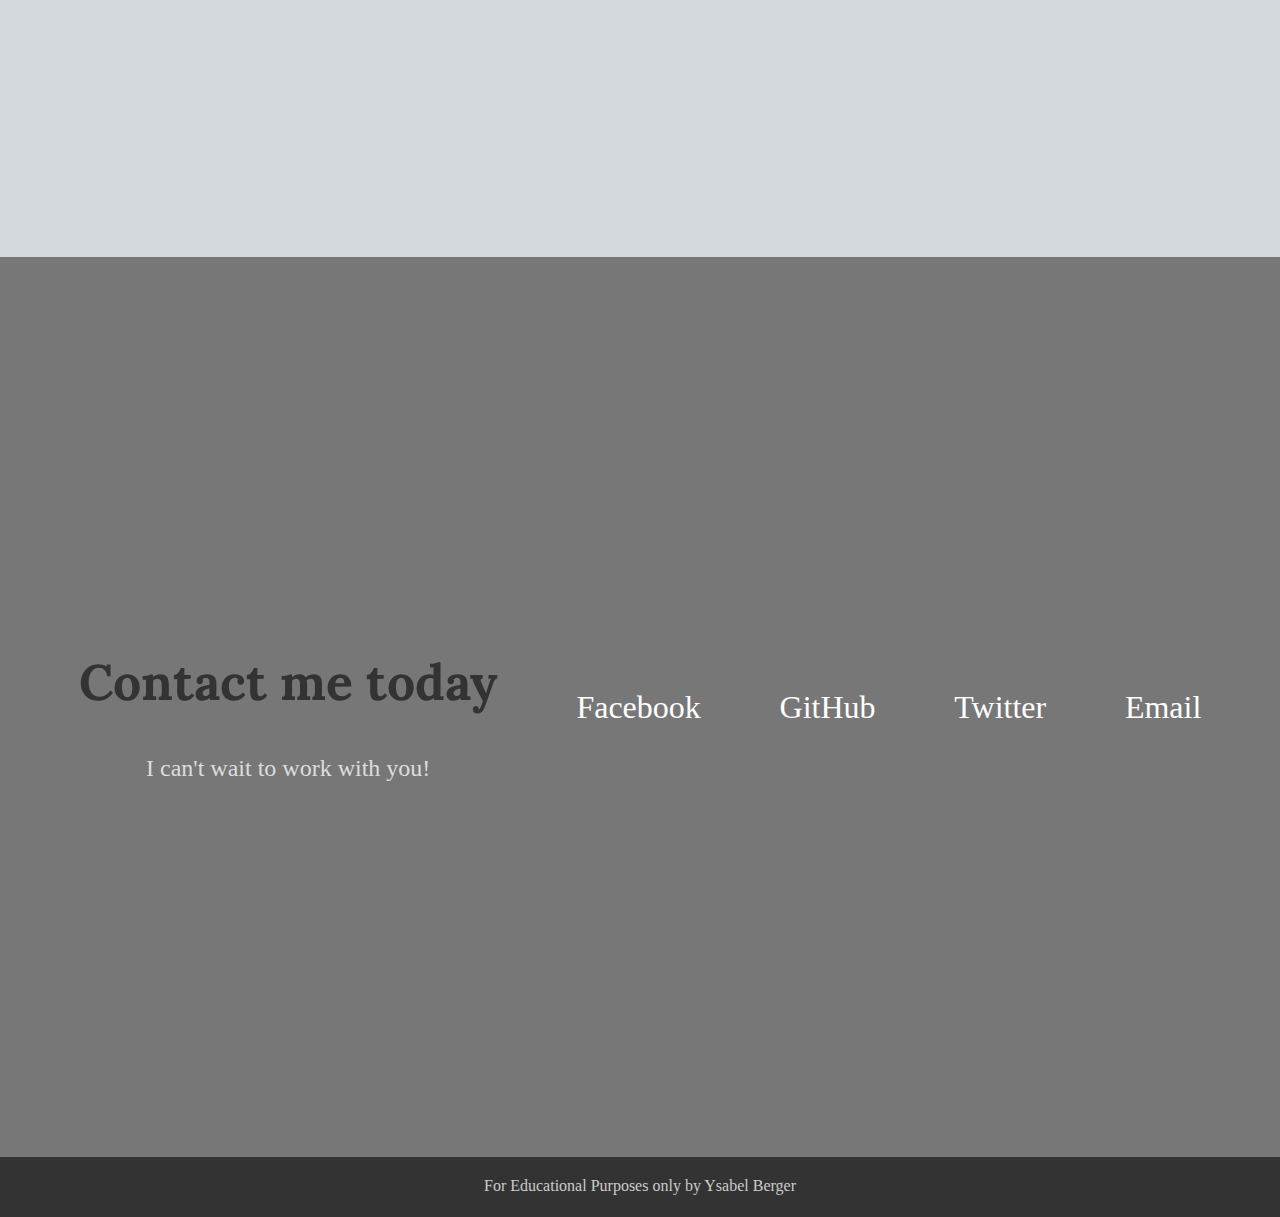
==== commit e5120ec1: "commit" ====
--- a/index.html
+++ b/index.html
@@ -31,7 +31,7 @@
 <section id="contact" class="contact-section">
   <div class="contact" id="contactme">
     <div>
-      <h2>Contact me below</h2>
+      <h2>Contact me today</h2>
       <p>I can't wait to work with you!</p>
     </div>
     <a
--- a/index.css
+++ b/index.css
@@ -21,7 +21,7 @@
 }
 /* navbar jazz */
 #navbar {
-    background-color: #ddd;
+    background-color: #b1b1b3;
     display: flex;
     justify-content: flex-end;
     z-index:1;
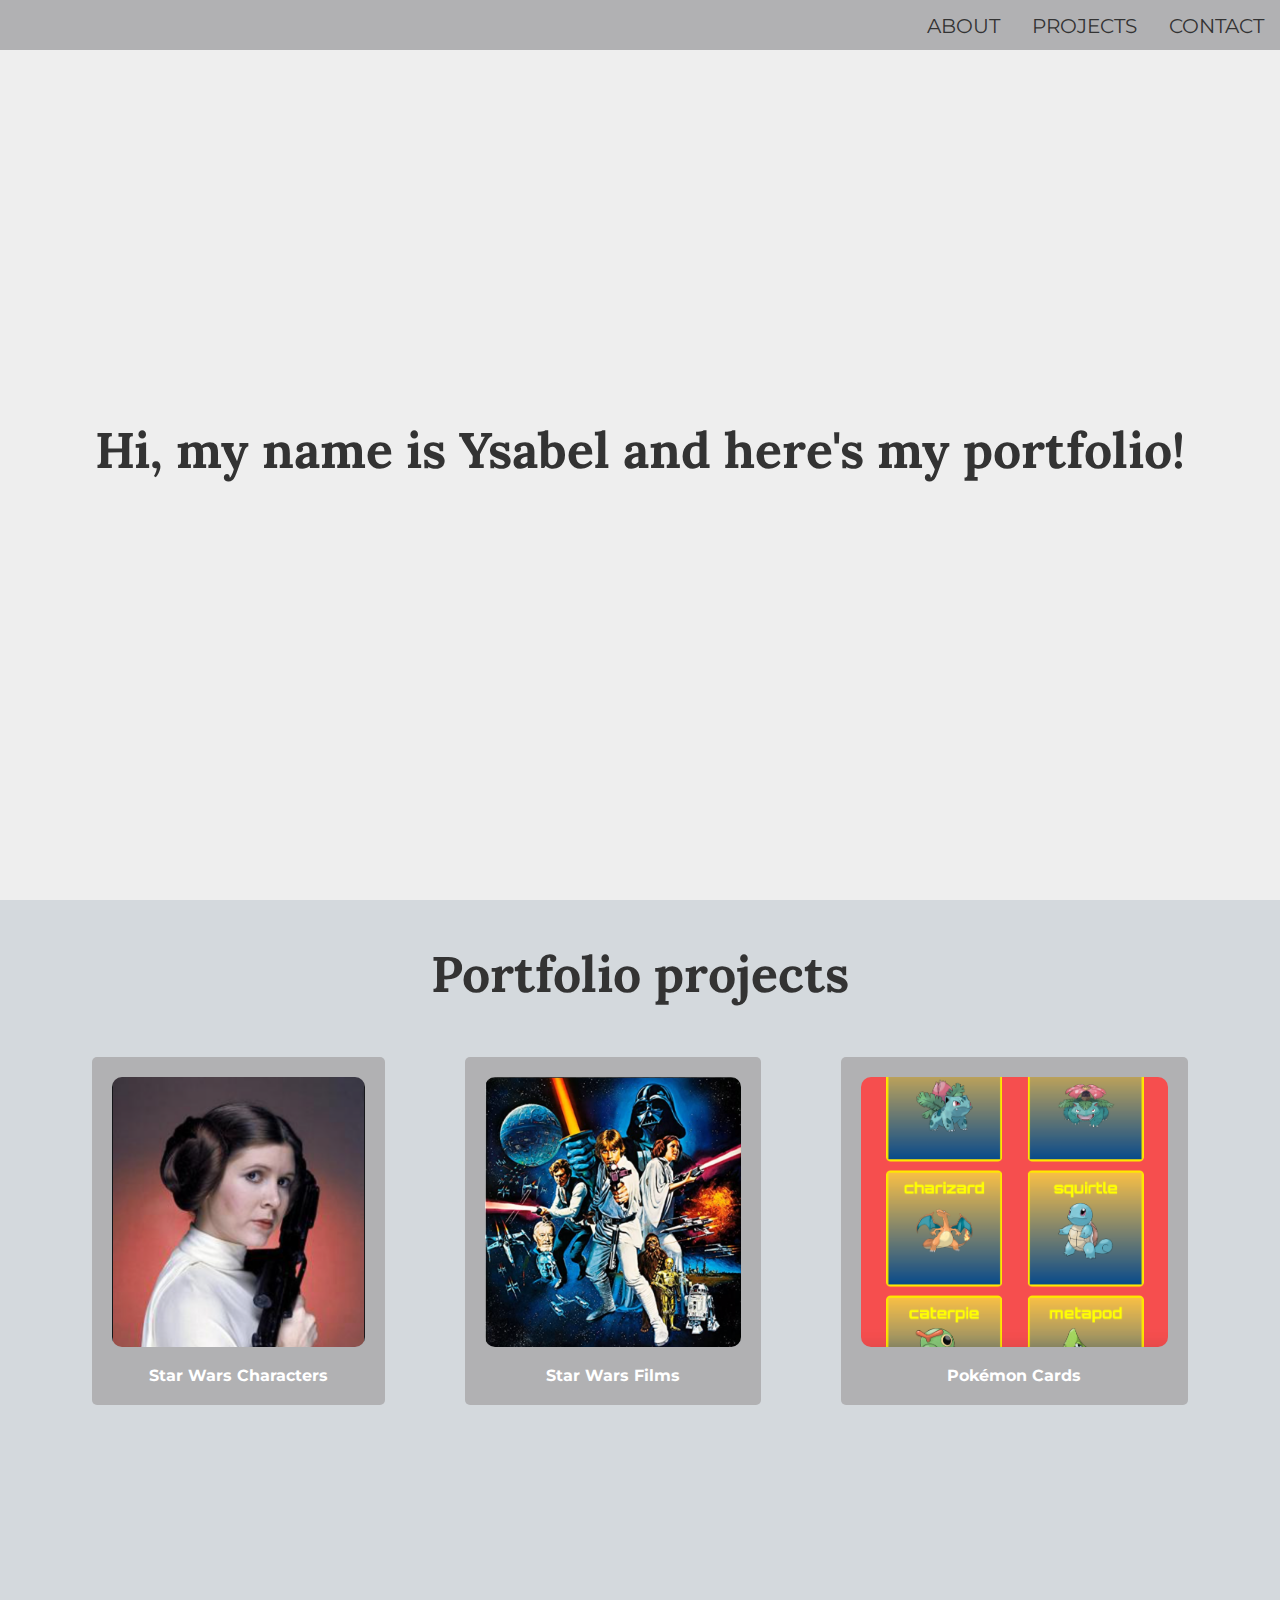
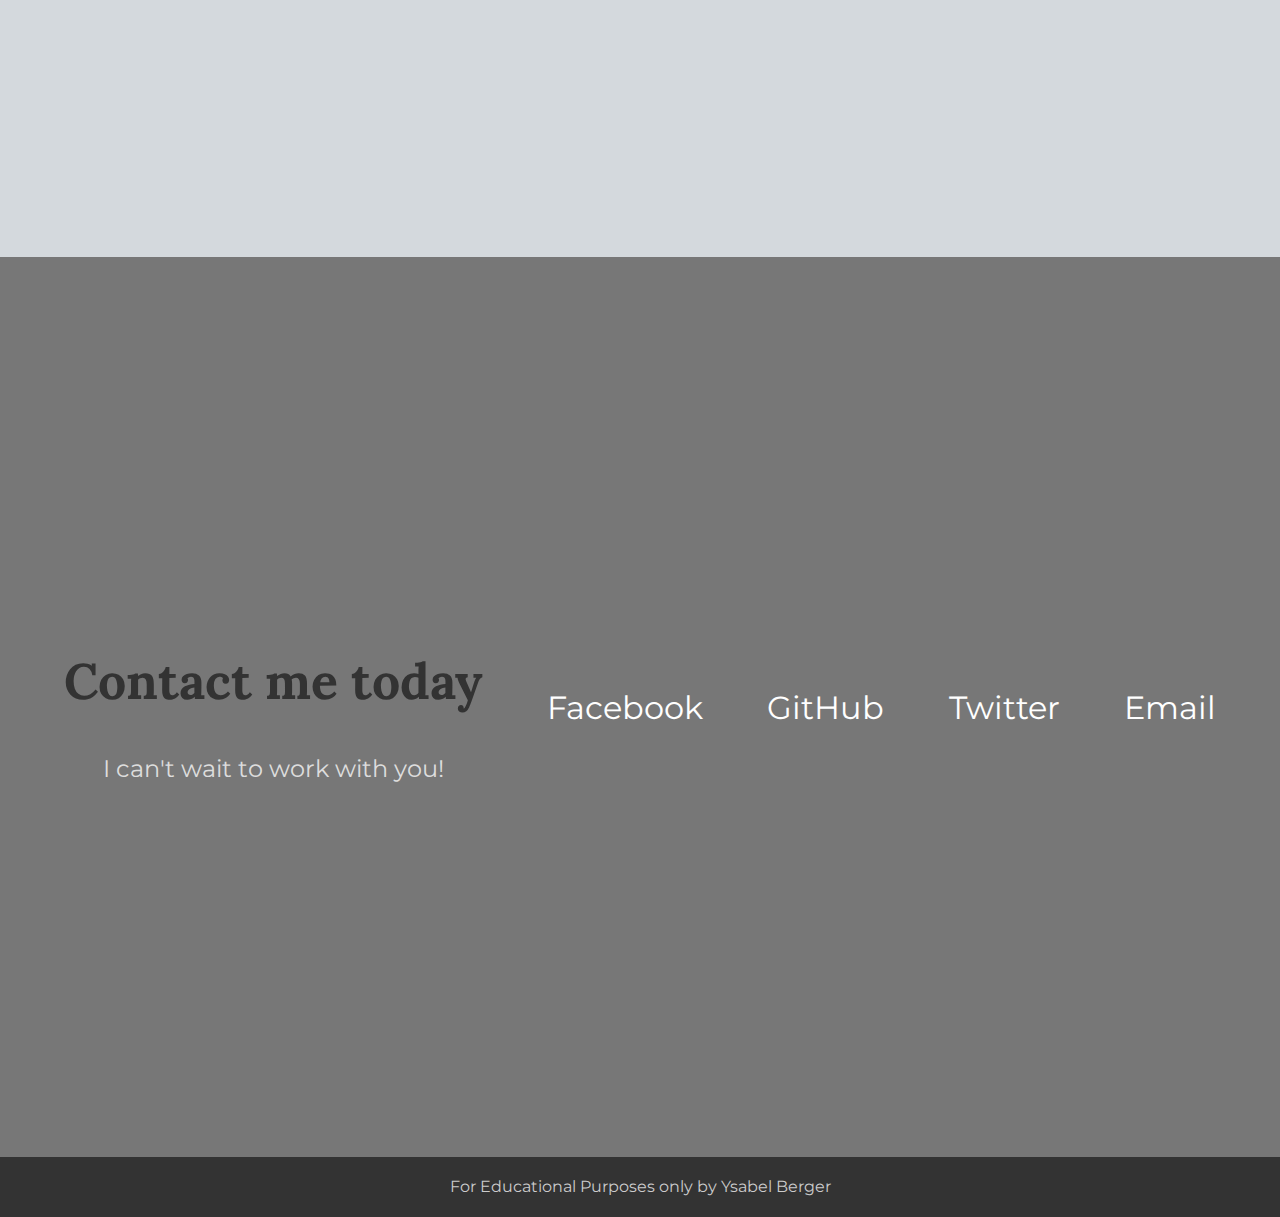
==== commit b88baa85: "commit" ====
--- a/index.html
+++ b/index.html
@@ -6,7 +6,8 @@
     <title>Ysa's Personal Portfolio</title>
     <link rel="stylesheet" href="index.css">
     <link href="https://fonts.googleapis.com/css2?family=Lora:ital,wght@1,600&display=swap" rel="stylesheet">
-
+    <link rel="preconnect" href="https://fonts.gstatic.com"> 
+    <link href="https://fonts.googleapis.com/css2?family=Montserrat:wght@300;400&display=swap" rel="stylesheet">
   </head>
 <body>
     <nav>
